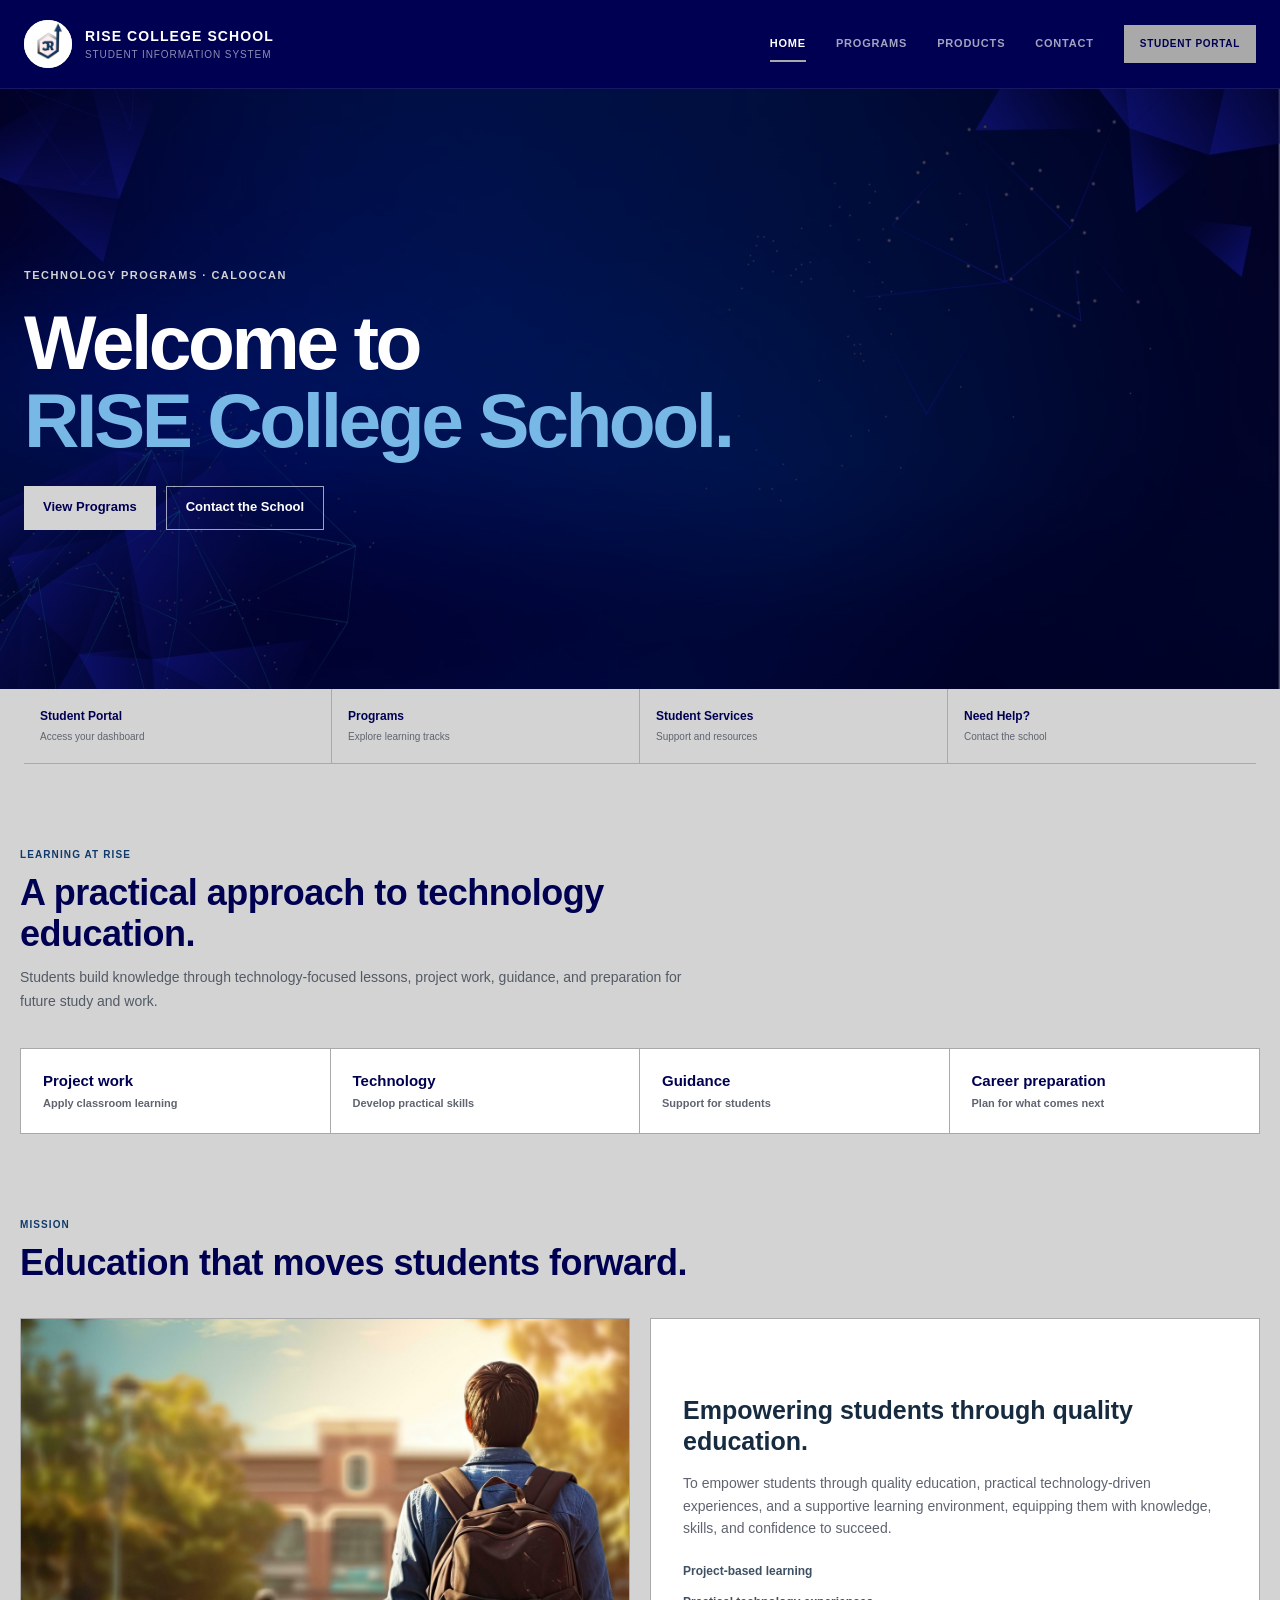
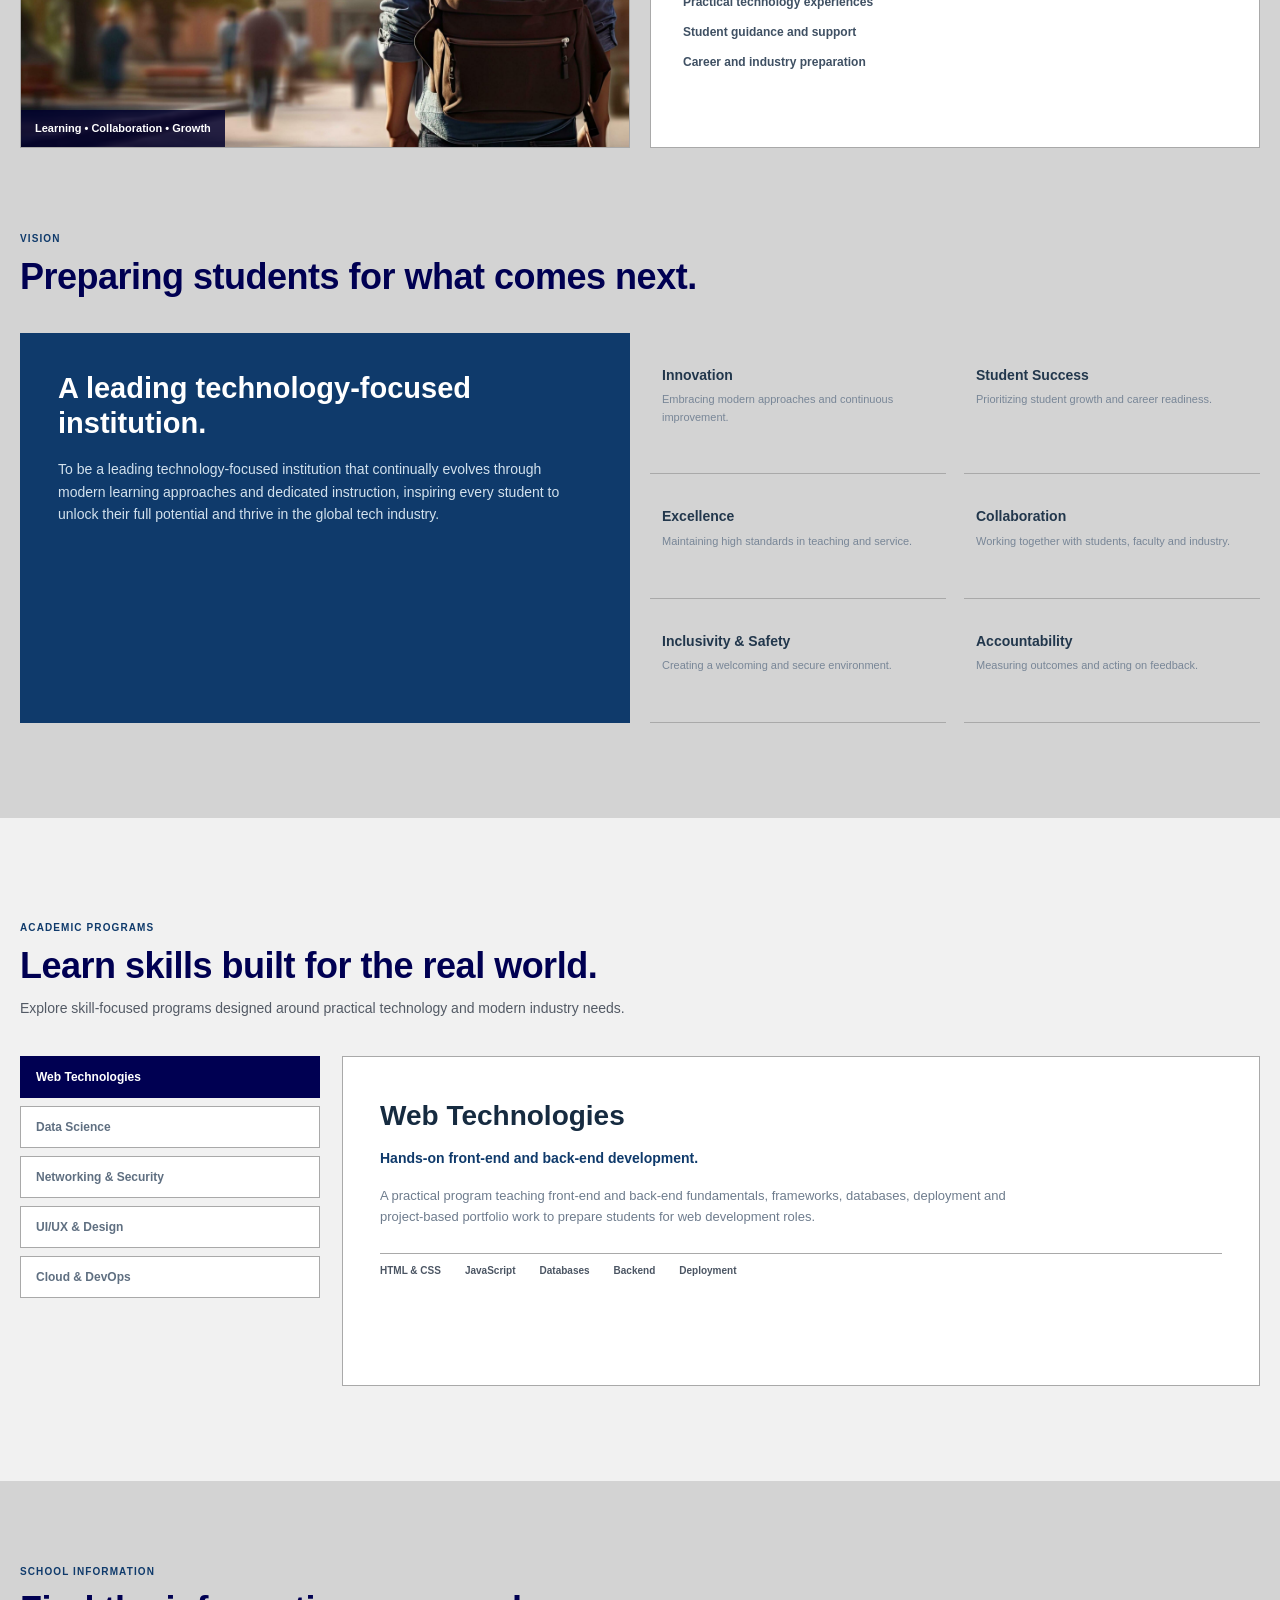
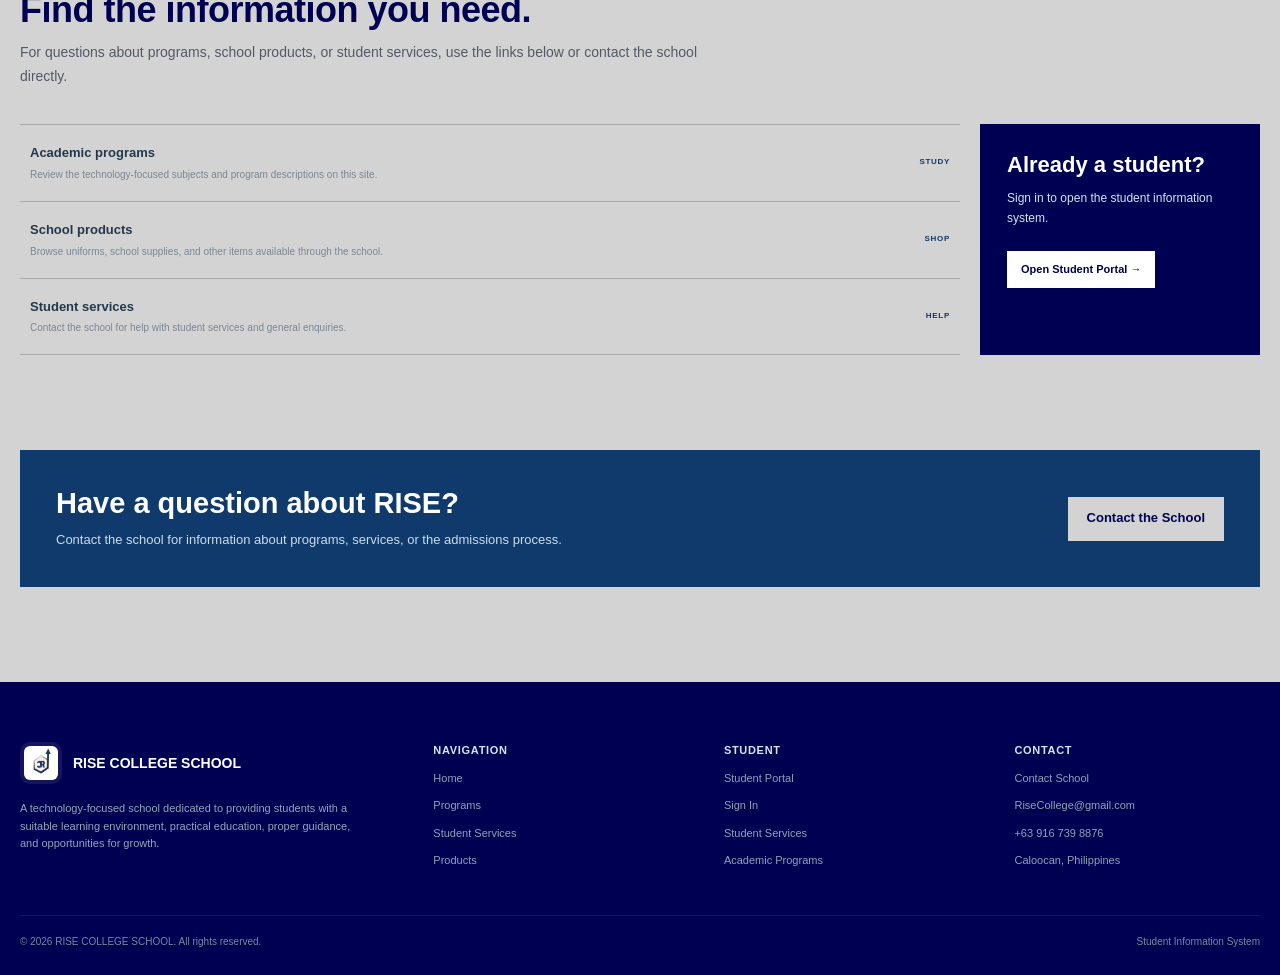
==== RISE COLLEGE FINAL/index.html @ 8d44dadc "Add files via upload" ====
<!DOCTYPE html>
<html lang="en">

<head>

<meta charset="UTF-8">
<meta name="viewport" content="width=device-width, initial-scale=1.0">

<meta name="description" content="Learn about RISE College School, its technology programs, student services, and school products.">
<meta name="theme-color" content="#000052">

<title>RISE COLLEGE SCHOOL | Home</title>

<style>

*{
    margin:0;
    padding:0;
    box-sizing:border-box;
}

html{
    scroll-behavior:smooth;
}

body{
    font-family:
        Inter,
        Arial,
        Helvetica,
        sans-serif;
    background:#D3D3D3;
    color:#0F3A6B;
    line-height:1.6;
    overflow-x:hidden;
}

:root{
    --primary:#000052;
    --primary-dark:#000052;
    --secondary:#0F3A6B;
    --accent:#A9A9A9;
    --accent-light:#D3D3D3;

    --dark:#000052;
    --text:#0F3A6B;
    --muted:#5f6470;

    --white:#ffffff;
    --light:#D3D3D3;
    --border:#A9A9A9;

    --success:#2d9b68;
    --warning:#A9A9A9;

    --shadow-sm:0 6px 20px rgba(15,45,72,.07);
    --shadow-md:0 14px 40px rgba(15,45,72,.10);
    --shadow-lg:0 25px 70px rgba(15,45,72,.16);

    --radius-sm:10px;
    --radius-md:16px;
    --radius-lg:24px;

    --max:1240px;
}

a{
    text-decoration:none;
    color:inherit;
}

button{
    font-family:inherit;
}

img{
    max-width:100%;
    display:block;
}



::-webkit-scrollbar{
    width:9px;
}

::-webkit-scrollbar-track{
    background:#edf1f6;
}

::-webkit-scrollbar-thumb{
    background:#9aafc3;
    border-radius:20px;
}

::-webkit-scrollbar-thumb:hover{
    background:#6f8ba4;
}



.header{
    position:fixed;
    top:0;
    left:0;
    width:100%;
    height:76px;
    z-index:1000;

    background:rgba(255,255,255,.94);
    backdrop-filter:blur(18px);
    -webkit-backdrop-filter:blur(18px);

    border-bottom:1px solid rgba(18,59,99,.08);

    transition:.3s ease;
}

.header.scrolled{
    box-shadow:0 8px 30px rgba(15,45,72,.08);
}

.header-container{
    width:min(var(--max), calc(100% - 40px));
    height:100%;
    margin:auto;

    display:flex;
    align-items:center;
    justify-content:space-between;
    gap:30px;
}

.brand{
    display:flex;
    align-items:center;
    gap:12px;
    min-width:max-content;
}

.logo{
    width:48px;
    height:48px;

    border-radius:13px;

    display:flex;
    align-items:center;
    justify-content:center;

    background:#eef5fb;
    border:1px solid #dce8f2;

    overflow:hidden;
}

.logo img{
    width:42px;
    height:42px;
    object-fit:contain;
}

.brand-info{
    display:flex;
    flex-direction:column;
}

.brand-title{
    font-size:15px;
    font-weight:900;
    color:var(--primary);
    letter-spacing:.2px;
}

.brand-subtitle{
    font-size:11px;
    color:var(--muted);
    font-weight:600;
}

.nav{
    display:flex;
    align-items:center;
    gap:5px;
}

.nav a{
    position:relative;

    padding:10px 14px;

    border-radius:9px;

    color:#536276;

    font-size:13px;
    font-weight:800;

    transition:.25s ease;
}

.nav a:hover{
    color:var(--primary);
    background:#f0f5f9;
}

.nav a.active{
    color:var(--primary);
    background:#edf5fb;
}

.nav a.active::after{
    content:"";

    position:absolute;

    bottom:-1px;
    left:50%;

    width:20px;
    height:2px;

    transform:translateX(-50%);

    background:var(--accent);
    border-radius:10px;
}

.header-actions{
    display:flex;
    align-items:center;
    gap:9px;
}

.header-login{
    padding:10px 16px;

    border:1px solid #d9e4ed;
    border-radius:10px;

    background:#fff;

    color:var(--primary);

    font-size:13px;
    font-weight:850;

    transition:.25s ease;
}

.header-login:hover{
    background:#f0f6fb;
    border-color:#c5d8e8;
}

.header-portal{
    padding:11px 17px;

    border-radius:10px;

    background:var(--primary);
    color:white;

    font-size:13px;
    font-weight:850;

    box-shadow:0 8px 20px rgba(18,59,99,.18);

    transition:.25s ease;
}

.header-portal:hover{
    background:var(--secondary);
    transform:translateY(-2px);
}

.menu-button{
    display:none;

    width:42px;
    height:42px;

    border:1px solid #dce5ed;
    border-radius:10px;

    background:white;

    cursor:pointer;
}

.menu-button span{
    display:block;
    width:20px;
    height:2px;
    margin:4px auto;

    background:var(--primary);
}




.hero{
    position:relative;

    min-height:760px;

    display:flex;
    align-items:center;

    padding:130px 20px 90px;

    overflow:hidden;

    background:#0a2238;
}

.hero-image{
    position:absolute;
    inset:0;

    background-image:url("assets/images/backgrounds/background.jpg");

    background-size:cover;
    background-position:center;

    transform:scale(1.04);

    opacity:.9;
}

.hero-overlay{
    position:absolute;
    inset:0;

    background:
        linear-gradient(
            90deg,
            rgba(5,25,43,.94) 0%,
            rgba(7,35,59,.86) 43%,
            rgba(7,35,59,.45) 72%,
            rgba(7,35,59,.18) 100%
        );
}

.hero-container{
    position:relative;
    z-index:2;

    width:min(var(--max), 100%);
    margin:auto;

    display:grid;
    grid-template-columns:1fr;

    align-items:center;

    gap:0;
}

.hero-content{
    max-width:700px;
}

.hero-label{
    display:inline-flex;
    align-items:center;
    gap:8px;

    padding:7px 12px;

    border:1px solid rgba(255,255,255,.18);
    border-radius:30px;

    background:rgba(255,255,255,.08);

    color:#d9ecfb;

    font-size:12px;
    font-weight:800;
    letter-spacing:.6px;

    backdrop-filter:blur(10px);
}

.hero-dot{
    width:7px;
    height:7px;

    border-radius:50%;

    background:#69b7ec;

    box-shadow:0 0 0 5px rgba(105,183,236,.12);
}

.hero h1{
    margin-top:22px;

    color:white;

    font-size:clamp(42px, 5vw, 72px);

    line-height:1.02;

    letter-spacing:-2.5px;

    font-weight:950;
}

.hero h1 span{
    color:#8bc8f0;
}

.hero-description{
    max-width:630px;

    margin-top:24px;

    color:#d2dfeb;

    font-size:17px;

    line-height:1.8;
}

.hero-buttons{
    display:flex;
    flex-wrap:wrap;

    gap:12px;

    margin-top:32px;
}

.btn{
    display:inline-flex;
    align-items:center;
    justify-content:center;
    gap:9px;

    min-height:48px;

    padding:0 19px;

    border-radius:11px;

    font-size:13px;
    font-weight:850;

    transition:.25s ease;
}

.btn-primary{
    background:white;
    color:var(--primary);

    box-shadow:0 12px 30px rgba(0,0,0,.18);
}

.btn-primary:hover{
    transform:translateY(-3px);
    box-shadow:0 16px 35px rgba(0,0,0,.25);
}

.btn-outline{
    border:1px solid rgba(255,255,255,.25);

    color:white;

    background:rgba(255,255,255,.07);

    backdrop-filter:blur(8px);
}

.btn-outline:hover{
    background:rgba(255,255,255,.13);
    transform:translateY(-3px);
}

.hero-meta{
    display:flex;
    flex-wrap:wrap;
    gap:22px;

    margin-top:38px;
}

.hero-meta-item{
    display:flex;
    align-items:center;
    gap:9px;

    color:#c7d8e6;

    font-size:12px;
    font-weight:700;
}

.meta-icon{
    width:27px;
    height:27px;

    display:grid;
    place-items:center;

    border-radius:8px;

    background:rgba(255,255,255,.1);

    color:#91cef3;
}




.quick-section{
    position:relative;
    z-index:5;

    margin-top:-42px;

    padding:0 20px;
}

.quick-container{
    width:min(var(--max),100%);
    margin:auto;

    display:grid;
    grid-template-columns:repeat(4,1fr);

    background:white;

    border:1px solid #dfe7ef;

    border-radius:0;

    box-shadow:0 12px 30px rgba(15,45,72,.08);

    overflow:hidden;
}

.quick-card{
    position:relative;

    padding:23px;

    display:flex;
    align-items:center;
    gap:15px;

    border-right:1px solid #e9eef3;
    border-bottom:1px solid #f0f4f8;

    transition:.25s ease;
}

.quick-card::before{
    content:"";
    position:absolute;
    inset:0 auto 0 0;
    width:3px;
    background:linear-gradient(180deg,var(--secondary),var(--primary));
    opacity:.9;
}

.quick-card:last-child{
    border-right:none;
}

.quick-card:hover{
    background:#f8fbfd;
}

.quick-icon{
    width:45px;
    height:45px;

    flex-shrink:0;

    display:grid;
    place-items:center;

    border-radius:12px;

    background:#edf5fb;

    color:var(--primary);

    font-size:17px;
}

.quick-content{
    min-width:0;
}

.quick-content strong{
    display:block;

    color:#1c3045;

    font-size:13px;
    font-weight:900;
}

.quick-content span{
    display:block;

    margin-top:2px;

    color:#7a8797;

    font-size:11px;
}

.quick-arrow{
    margin-left:auto;

    color:#a1afbd;

    font-size:17px;
}



.section{
    width:min(var(--max),calc(100% - 40px));
    margin:0 auto;

    padding:95px 0 0;
}

.section-heading{
    max-width:700px;

    margin-bottom:35px;
}

.section-eyebrow{
    display:inline-block;

    margin-bottom:9px;

    color:var(--secondary);

    font-size:11px;
    font-weight:900;

    letter-spacing:1.4px;

    text-transform:uppercase;
}

.section-heading h2{
    color:#15283d;

    font-size:clamp(28px,3vw,40px);

    line-height:1.15;

    letter-spacing:-1px;

    font-weight:950;
}

.section-heading p{
    margin-top:11px;

    color:var(--muted);

    font-size:14px;
}


.stats{
    display:grid;
    grid-template-columns:repeat(4,1fr);

    border:1px solid var(--border);

    border-radius:0;

    overflow:hidden;

    background:white;

    box-shadow:0 8px 24px rgba(15,45,72,.05);
}

.stat{
    position:relative;
    padding:28px;

    border-right:1px solid var(--border);
}

.stat::before{
    content:"";
    position:absolute;
    top:0;
    left:0;
    width:100%;
    height:3px;
    background:linear-gradient(90deg,var(--primary),var(--secondary),var(--accent));
}

.stat:last-child{
    border-right:none;
}

.stat-number{
    color:var(--primary);

    font-size:31px;
    font-weight:950;
    letter-spacing:-1px;
}

.stat-label{
    margin-top:2px;

    color:#7b8898;

    font-size:12px;
    font-weight:650;
}



.mission-grid{
    display:grid;
    grid-template-columns:1fr 1fr;

    gap:25px;

    align-items:stretch;
}

.mission-image{
    position:relative;

    min-height:430px;

    overflow:hidden;

    border-radius:0;

    box-shadow:0 10px 28px rgba(15,45,72,.09);
    border:1px solid #dfe8f1;
}

.mission-image img{
    width:100%;
    height:100%;

    object-fit:cover;

    transition:.7s ease;
}

.mission-image:hover img{
    transform:scale(1.04);
}

.image-label{
    position:absolute;

    left:20px;
    bottom:20px;

    padding:10px 14px;

    border-radius:10px;

    background:rgba(8,30,49,.84);

    color:white;

    font-size:11px;
    font-weight:800;

    backdrop-filter:blur(10px);
}

.mission-content{
    position:relative;
    padding:38px;

    display:flex;
    flex-direction:column;
    justify-content:center;

    border:1px solid var(--border);

    border-radius:0;

    background:white;

    box-shadow:0 10px 26px rgba(15,45,72,.06);
}

.mission-content::before{
    content:"";
    position:absolute;
    top:0;
    left:0;
    width:100%;
    height:3px;
    background:linear-gradient(90deg,var(--primary),var(--secondary),var(--accent));
}

.mission-content h3{
    color:#172b40;

    font-size:25px;

    line-height:1.25;
}

.mission-content p{
    margin-top:15px;

    color:var(--muted);

    font-size:14px;
}

.mission-list{
    display:grid;
    gap:11px;

    margin-top:23px;
}

.mission-list-item{
    display:flex;
    align-items:center;
    gap:10px;

    color:#3f5063;

    font-size:12px;
    font-weight:750;
}

.check{
    width:23px;
    height:23px;

    display:grid;
    place-items:center;

    border-radius:7px;

    background:#e9f5ef;

    color:var(--success);

    font-size:11px;
    font-weight:900;
}



.vision-layout{
    display:grid;
    grid-template-columns:1fr 1fr;

    gap:25px;
}

.vision-card{
    padding:38px;

    border-radius:0;

    background:
        linear-gradient(
            145deg,
            #0d3151,
            #164e78
        );

    color:white;

    min-height:390px;

    box-shadow:0 12px 28px rgba(8,31,49,.12);

    position:relative;
    overflow:hidden;
}

.vision-card::before{
    content:"";

    position:absolute;

    width:250px;
    height:250px;

    right:-100px;
    top:-100px;

    border-radius:50%;

    border:1px solid rgba(255,255,255,.12);
}

.vision-card::after{
    content:"";

    position:absolute;

    width:180px;
    height:180px;

    right:-70px;
    top:-70px;

    border-radius:50%;

    border:1px solid rgba(255,255,255,.08);
}

.vision-card h3{
    position:relative;
    z-index:2;

    font-size:29px;

    line-height:1.2;
}

.vision-card p{
    position:relative;
    z-index:2;

    margin-top:18px;

    color:#d2e1ed;

    font-size:14px;
}

.vision-tag{
    position:absolute;

    left:38px;
    bottom:35px;

    padding:9px 13px;

    border:1px solid rgba(255,255,255,.15);
    border-radius:9px;

    color:#d9eaf5;

    font-size:10px;
    font-weight:800;
}

.values{
    display:grid;
    grid-template-columns:repeat(2,1fr);

    gap:12px;
}

.value{
    position:relative;
    padding:22px;

    border:1px solid var(--border);

    border-radius:0;

    background:white;

    transition:.25s ease;
}

.value::before{
    content:"";
    position:absolute;
    inset:0 auto 0 0;
    width:3px;
    background:linear-gradient(180deg,var(--secondary),var(--accent));
}

.value:hover{
    transform:translateY(-4px);

    box-shadow:var(--shadow-sm);

    border-color:#d3e1ec;
}

.value-icon{
    width:37px;
    height:37px;

    display:grid;
    place-items:center;

    border-radius:10px;

    background:#edf5fb;

    color:var(--primary);

    font-weight:900;
}

.value h4{
    margin-top:13px;

    color:#22374c;

    font-size:14px;
}

.value p{
    margin-top:5px;

    color:#788697;

    font-size:11px;
}



.program-section{
    background:#edf3f8;

    margin-top:95px;

    padding:95px 0;
}

.program-wrapper{
    width:min(var(--max),calc(100% - 40px));
    margin:auto;
}

.program-grid{
    display:grid;
    grid-template-columns:300px 1fr;

    gap:22px;
}

.program-tabs{
    display:flex;
    flex-direction:column;

    gap:8px;
}

.program-tab{
    padding:15px 17px;

    border:1px solid #dde6ee;

    border-radius:0;

    background:white;

    color:#5f6f81;

    text-align:left;

    font-size:12px;
    font-weight:850;

    cursor:pointer;

    transition:.25s ease;
}

.program-tab:hover{
    border-color:#c5d9e8;
    color:var(--primary);
}

.program-tab.active{
    color:white;

    background:var(--primary);

    border-color:var(--primary);

    box-shadow:0 10px 25px rgba(18,59,99,.16);
}

.program-display{
    position:relative;

    min-height:330px;

    padding:37px;

    border-radius:0;

    background:white;

    border:1px solid #dfe7ee;

    box-shadow:0 8px 22px rgba(15,45,72,.05);

    overflow:hidden;
}

.program-number{
    position:absolute;

    right:28px;
    top:15px;

    color:#eef2f6;

    font-size:90px;
    font-weight:950;

    line-height:1;
}

.program-display > *{
    position:relative;
    z-index:2;
}

.program-display h3{
    color:#162b40;

    font-size:28px;
}

.program-display .program-lead{
    margin-top:8px;

    color:var(--secondary);

    font-size:14px;
    font-weight:800;
}

.program-display p{
    max-width:650px;

    margin-top:17px;

    color:#6e7c8d;

    font-size:13px;
}

.program-features{
    display:flex;
    flex-wrap:wrap;

    gap:8px;

    margin-top:25px;
}

.program-feature{
    padding:8px 11px;

    border-radius:8px;

    background:#f1f6fa;

    color:#496075;

    font-size:10px;
    font-weight:800;
}



.services-grid{
    display:grid;
    grid-template-columns:repeat(3,1fr);

    gap:15px;
}

.service{
    position:relative;
    padding:27px;

    border:1px solid var(--border);

    border-radius:0;

    background:white;

    transition:.3s ease;
}

.service::before{
    content:"";
    position:absolute;
    top:0;
    left:0;
    width:100%;
    height:3px;
    background:linear-gradient(90deg,var(--primary),var(--accent));
}

.service:hover{
    transform:translateY(-5px);

    box-shadow:var(--shadow-md);

    border-color:#d4e2ed;
}

.service-icon{
    width:46px;
    height:46px;

    display:grid;
    place-items:center;

    border-radius:13px;

    background:#edf5fb;

    color:var(--primary);

    font-size:18px;
    font-weight:900;
}

.service h3{
    margin-top:16px;

    color:#1b3045;

    font-size:16px;
}

.service p{
    margin-top:7px;

    color:#788696;

    font-size:12px;
}



.announcement-layout{
    display:grid;
    grid-template-columns:1fr 330px;

    gap:20px;
}

.announcements{
    display:grid;
    gap:11px;
}

.announcement{
    display:grid;
    grid-template-columns:68px 1fr auto;

    align-items:center;

    gap:18px;

    padding:17px;

    border:1px solid var(--border);

    border-radius:15px;

    background:white;

    transition:.25s ease;
}

.announcement:hover{
    transform:translateX(4px);

    box-shadow:var(--shadow-sm);
}

.announcement-date{
    padding:9px 5px;

    text-align:center;

    border-radius:10px;

    background:#edf5fb;

    color:var(--primary);
}

.announcement-date strong{
    display:block;

    font-size:19px;
    line-height:1;
}

.announcement-date span{
    display:block;

    margin-top:3px;

    font-size:8px;
    font-weight:900;

    letter-spacing:.8px;
}

.announcement h4{
    color:#23384d;

    font-size:13px;
}

.announcement p{
    margin-top:3px;

    color:#7a8795;

    font-size:10px;
}

.announcement-tag{
    padding:6px 8px;

    border-radius:7px;

    background:#f1f4f7;

    color:#647486;

    font-size:8px;
    font-weight:900;
}

.notice-card{
    padding:27px;

    border-radius:19px;

    background:
        linear-gradient(
            145deg,
            #000052,
            #0F3A6B
        );

    color:white;

    box-shadow:var(--shadow-md);
}

.notice-card h3{
    font-size:22px;
    line-height:1.25;
}

.notice-card p{
    margin-top:11px;

    color:#d3e2ed;

    font-size:12px;
}

.notice-button{
    display:inline-flex;

    margin-top:23px;

    padding:10px 14px;

    border-radius:9px;

    background:white;

    color:var(--primary);

    font-size:11px;
    font-weight:900;
}



.cta{
    width:min(var(--max),calc(100% - 40px));

    margin:95px auto 0;

    padding:52px;

    border-radius:25px;

    background:
        linear-gradient(
            115deg,
            #0c2d4d,
            #1b5a8b
        );

    color:white;

    display:flex;

    align-items:center;

    justify-content:space-between;

    gap:30px;

    box-shadow:var(--shadow-lg);

    overflow:hidden;

    position:relative;
}

.cta::after{
    content:"";

    position:absolute;

    width:340px;
    height:340px;

    right:-130px;
    top:-170px;

    border:1px solid rgba(255,255,255,.12);

    border-radius:50%;
}

.cta-content{
    position:relative;
    z-index:2;
}

.cta h2{
    font-size:29px;
    line-height:1.2;
}

.cta p{
    max-width:620px;

    margin-top:9px;

    color:#cbdde9;

    font-size:13px;
}



.footer{
    margin-top:95px;

    padding:60px 20px 25px;

    background:#000052;

    color:white;
}

.footer-grid{
    width:min(var(--max),100%);
    margin:auto;

    display:grid;
    grid-template-columns:1.5fr 1fr 1fr 1fr;

    gap:45px;
}

.footer-brand{
    max-width:340px;
}

.footer-logo{
    display:flex;
    align-items:center;
    gap:11px;
}

.footer-logo-image{
    width:42px;
    height:42px;

    border-radius:10px;

    background:rgba(255,255,255,.08);

    padding:4px;
}

.footer-brand strong{
    font-size:14px;
}

.footer-brand p{
    margin-top:16px;

    color:#91a5b7;

    font-size:11px;
}

.footer-column h4{
    font-size:11px;

    letter-spacing:.7px;

    text-transform:uppercase;

    color:#d8e4ed;
}

.footer-column a{
    display:block;

    margin-top:10px;

    color:#8fa2b4;

    font-size:11px;

    transition:.2s ease;
}

.footer-column a:hover{
    color:white;
}

.footer-bottom{
    width:min(var(--max),100%);

    margin:45px auto 0;

    padding-top:18px;

    border-top:1px solid rgba(255,255,255,.08);

    display:flex;

    align-items:center;

    justify-content:space-between;

    gap:20px;

    color:#74899b;

    font-size:10px;
}




.floating-portal{
    position:fixed;

    right:24px;
    bottom:24px;

    z-index:900;

    display:flex;
    align-items:center;
    gap:9px;

    padding:12px 16px;

    border-radius:30px;

    background:var(--primary);

    color:white;

    box-shadow:0 15px 35px rgba(18,59,99,.25);

    font-size:11px;
    font-weight:900;

    transition:.3s ease;
}

.floating-portal:hover{
    transform:translateY(-4px);

    background:var(--secondary);
}

.floating-icon{
    width:25px;
    height:25px;

    display:grid;
    place-items:center;

    border-radius:50%;

    background:rgba(255,255,255,.13);
}




.reveal{
    opacity:0;

    transform:translateY(25px);

    transition:
        opacity .7s ease,
        transform .7s ease;
}

.reveal.visible{
    opacity:1;

    transform:translateY(0);
}




@media(max-width:1050px){

    .hero-container{
        grid-template-columns:1fr;
    }

    .hero-content{
        max-width:800px;
    }

    .quick-section{
        margin-top:-25px;
    }

    .quick-container{
        grid-template-columns:1fr;
    }

    .quick-card{
        border-right:none;
        border-bottom:1px solid #e9eef3;
    }

    .quick-card:last-child{
        border-bottom:none;
    }

    .section{
        width:calc(100% - 28px);

        padding-top:70px;
    }

    .stats{
        grid-template-columns:1fr;
    }

    .stat{
        border-right:none;
        border-bottom:1px solid var(--border);
    }

    .stat:last-child{
        border-bottom:none;
    }

    .mission-content,
    .vision-card,
    .program-display{
        padding:25px;
    }

    .mission-image{
        min-height:300px;
    }

    .values{
        grid-template-columns:1fr;
    }

    .program-tabs{
        grid-template-columns:1fr 1fr;
    }

    .services-grid{
        grid-template-columns:1fr;
    }

    .announcement{
        grid-template-columns:55px 1fr;
    }

    .announcement-tag{
        display:none;
    }

    .cta{
        width:calc(100% - 28px);

        margin-top:70px;

        padding:32px 25px;

        flex-direction:column;
        align-items:flex-start;
    }

    .footer{
        margin-top:70px;
    }

    .footer-grid{
        grid-template-columns:1fr 1fr;

        gap:30px;
    }

    .footer-bottom{
        flex-direction:column;
        align-items:flex-start;
    }

    .floating-portal{
        right:14px;
        bottom:14px;
    }

}


@media(max-width:480px){

    .hero h1{
        font-size:37px;
    }

    .hero-buttons{
        flex-direction:column;
        align-items:stretch;
    }

    .btn{
        width:100%;
    }

    .program-tabs{
        grid-template-columns:1fr;
    }

    .footer-grid{
        grid-template-columns:1fr;
    }

}




a:focus-visible,
button:focus-visible{
    outline:3px solid rgba(59,142,208,.35);
    outline-offset:3px;
}


.header {
    position: relative;
    z-index: 100;
    width: 100%;
    height: auto;
    background: #000052;
    border-bottom: 1px solid rgba(255,255,255,0.09);
    backdrop-filter: none;
    -webkit-backdrop-filter: none;
    transition: none;
}

.header.scrolled { box-shadow: none; }

.header-container {
    width: min(1240px, calc(100% - 48px));
    min-height: 88px;
    height: auto;
    margin: auto;
    display: flex;
    align-items: center;
    justify-content: space-between;
    gap: 30px;
}

.brand { gap: 13px; min-width: 0; }

.logo {
    width: 48px;
    height: 48px;
    background: #ffffff;
    border: 0;
    border-radius: 50%;
}

.logo img { width: 100%; height: 100%; }

.brand-info { line-height: 1.15; }

.brand-title {
    color: #ffffff;
    font-size: 14px;
    font-weight: 800;
    letter-spacing: 1.1px;
}

.brand-subtitle {
    margin-top: 5px;
    color: rgba(255,255,255,0.55);
    font-size: 10px;
    font-weight: 500;
    letter-spacing: 0.9px;
    text-transform: uppercase;
}

.nav {
    display: flex;
    align-items: center;
    justify-content: center;
    gap: 30px;
    margin-left: auto;
}

.nav a {
    position: relative;
    padding: 32px 0;
    border-radius: 0;
    color: rgba(255,255,255,0.64);
    font-size: 11px;
    font-weight: 700;
    letter-spacing: 0.8px;
    text-transform: uppercase;
    transition: color 0.25s ease;
}

.nav a::after {
    content: "";
    position: absolute;
    left: 0;
    right: auto;
    bottom: 23px;
    width: 0;
    height: 2px;
    transform: none;
    border-radius: 0;
    background: #A9A9A9;
    transition: width 0.25s ease;
}

.nav a:hover,
.nav a.active {
    color: #ffffff;
    background: transparent;
}

.nav a:hover::after,
.nav a.active::after { width: 100%; }

.nav a.active::after {
    left: 0;
    right: auto;
    bottom: 23px;
    width: 100%;
    height: 2px;
    transform: none;
    border-radius: 0;
    background: #A9A9A9;
}

.header-actions { gap: 9px; }

.header-login,
.header-portal {
    display: inline-flex;
    align-items: center;
    justify-content: center;
    min-height: 38px;
    padding: 0 16px;
    border-radius: 4px;
    box-shadow: none;
    font-size: 10px;
    font-weight: 800;
    letter-spacing: 0.7px;
    text-transform: uppercase;
    transition: 0.25s ease;
}

.header-login {
    color: #ffffff;
    border: 1px solid rgba(255,255,255,0.22);
    background: transparent;
}

.header-login:hover { background: rgba(255,255,255,0.08); }

.header-portal {
    color: #000052;
    background: #A9A9A9;
}

.header-portal:hover {
    background: #d3d3d3;
    transform: translateY(-1px);
}

.menu-button {
    display: none;
    width: 42px;
    height: 42px;
    border: 1px solid rgba(255,255,255,0.18);
    border-radius: 4px;
    background: transparent;
}

.menu-button span {
    display: block;
    width: 19px;
    height: 2px;
    margin: 4px auto;
    background: #ffffff;
}

@media (max-width: 1050px) {
    .nav { gap: 18px; }
    .nav a { font-size: 9px; }
    .header-actions { display: none; }
}

@media (max-width: 800px) {
    .header-container { min-height: 74px; }
    .menu-button { display: block; }
    .nav {
        position: absolute;
        left: 0;
        right: 0;
        top: 74px;
        display: none;
        flex-direction: column;
        align-items: stretch;
        gap: 0;
        padding: 8px 24px 18px;
        background: #000052;
        border-top: 1px solid rgba(255,255,255,0.08);
        border-bottom: 1px solid rgba(255,255,255,0.08);
    }
    .nav.open { display: flex; }
    .nav a { padding: 13px 0; font-size: 10px; }
    .nav a::after { display: none; }
}

@media (max-width: 600px) {
    .header-container { width: min(100% - 32px, 1240px); }
    .brand-title { font-size: 11px; }
    .brand-subtitle { font-size: 8px; }
    .logo { width: 42px; height: 42px; }
}

/* Keep the homepage closer to a straightforward school publication than a dashboard template. */
html { scroll-behavior: smooth; }

.hero {
    min-height: 600px;
    padding: 84px 24px 65px;
    background: #000052;
}

.hero-image {
    opacity: .82;
    transform: none;
}

.hero-overlay {
    background: rgba(0, 0, 45, .58);
}

.hero-content { max-width: 850px; }

.hero-label {
    display: block;
    padding: 0;
    border: 0;
    border-radius: 0;
    background: none;
    color: #d3d3d3;
    font-size: 11px;
    letter-spacing: 1.5px;
    backdrop-filter: none;
}

.hero-dot { display: none; }

.hero h1 {
    max-width: 850px;
    margin-top: 18px;
    font-size: clamp(42px, 6vw, 78px);
    line-height: 1.02;
    letter-spacing: -.045em;
    font-weight: 800;
}

.hero h1 span { color: #78b8e7; }

.hero-description {
    max-width: 700px;
    margin-top: 28px;
    font-size: 17px;
    line-height: 1.8;
}

.hero-buttons { gap: 10px; margin-top: 26px; }

.btn {
    min-height: 44px;
    border-radius: 0;
    transition: background-color .15s ease, color .15s ease;
}

.btn-primary {
    background: #d3d3d3;
    color: #000052;
    box-shadow: none;
}

.btn-primary:hover {
    transform: none;
    box-shadow: none;
    background: #fff;
}

.btn-outline {
    border-radius: 0;
    border-color: rgba(255, 255, 255, .62);
    background: transparent;
    backdrop-filter: none;
}

.btn-outline:hover { transform: none; }

.quick-section {
    margin-top: 0;
    padding: 0 24px;
}

.quick-container {
    grid-template-columns: repeat(4, minmax(0, 1fr));
    border: 0;
    border-bottom: 1px solid #A9A9A9;
    border-radius: 0;
    background: transparent;
    box-shadow: none;
}

.quick-card {
    min-height: 74px;
    padding: 14px 16px;
    border: 0;
    border-right: 1px solid #A9A9A9;
    background: transparent;
}

.quick-card:last-child { border-right: 0; }
.quick-card::before, .quick-icon, .quick-arrow { display: none; }
.quick-card:hover { background: #f6f6f6; }
.quick-content strong { color: #000052; font-size: 12px; }
.quick-content span { color: #5f6470; font-size: 10px; }

.section { padding-top: 76px; }

.section-eyebrow {
    color: #0f3a6b;
    font-size: 10px;
    letter-spacing: 1.1px;
}

.section-heading h2 {
    color: #000052;
    font-size: clamp(27px, 3vw, 36px);
    letter-spacing: -.5px;
    font-weight: 800;
}

.section-heading p { color: #535a65; line-height: 1.7; }

.stats {
    border-radius: 0;
    box-shadow: none;
}

.stat { padding: 20px 22px; }
.stat::before { display: none; }
.stat-number {
    color: #000052;
    font-size: 15px;
    font-weight: 800;
    letter-spacing: 0;
}
.stat-label { color: #5f6470; font-size: 11px; }

.mission-grid, .vision-layout { gap: 20px; }
.mission-image {
    box-shadow: none;
    border-color: #A9A9A9;
}
.mission-image img, .mission-image:hover img { transform: none; transition: none; }
.image-label {
    left: 0;
    bottom: 0;
    border-radius: 0;
    background: rgba(0, 0, 45, .84);
    backdrop-filter: none;
}

.mission-content {
    box-shadow: none;
    padding: 32px;
    border-color: #A9A9A9;
}
.mission-content::before { display: none; }

.vision-card {
    background: #0f3a6b;
    border-radius: 0;
    box-shadow: none;
}
.vision-card::before, .vision-card::after { display: none; }

.values { gap: 0 18px; }
.value {
    padding: 18px 12px;
    border: 0;
    border-bottom: 1px solid #A9A9A9;
    border-radius: 0;
    background: transparent;
}
.value::before { display: none; }
.value:hover {
    transform: none;
    box-shadow: none;
    border-color: #d9d9d9;
}
.value-icon, .service-icon {
    width: auto;
    height: auto;
    display: block;
    border-radius: 0;
    background: none;
    color: #0f3a6b;
}

.value-icon, .service-icon, .check { display: none; }

.program-section { background: #f1f1f1; }
.program-tab, .program-display, .program-feature {
    border-radius: 0;
    box-shadow: none;
}
.program-tab { padding: 13px 15px; }
.program-tab, .program-display { border-color: #A9A9A9; }
.program-tab.active { box-shadow: none; }
.program-number { display: none; }
.program-features {
    gap: 0;
    border-top: 1px solid #A9A9A9;
}
.program-feature {
    padding: 9px 12px 0 0;
    margin-right: 12px;
    background: transparent;
    color: #4b5563;
    font-weight: 600;
}

.service {
    border-radius: 0;
    transition: border-color .15s ease;
    border-color: #A9A9A9;
}
.service::before { display: none; }
.service:hover {
    transform: none;
    box-shadow: none;
    border-color: #0f3a6b;
}

.announcement-layout { grid-template-columns: minmax(0, 1fr) 280px; }
.announcements { gap: 0; border-top: 1px solid #A9A9A9; }
.announcement {
    grid-template-columns: 1fr auto;
    gap: 14px;
    padding: 18px 10px;
    border: 0;
    border-bottom: 1px solid #A9A9A9;
    border-radius: 0;
    background: transparent;
}
.announcement:hover { transform: none; box-shadow: none; }
.announcement-date { display: none; }
.announcement-tag {
    padding: 0;
    border-radius: 0;
    background: transparent;
    color: #0f3a6b;
    letter-spacing: .7px;
}
.notice-card {
    border-radius: 0;
    background: #000052;
    box-shadow: none;
}
.notice-button { border-radius: 0; }

.cta {
    padding: 36px;
    border-radius: 0;
    background: #0f3a6b;
    box-shadow: none;
}
.cta::after { display: none; }

.floating-portal { display: none; }

.reveal, .reveal.visible {
    opacity: 1;
    transform: none;
    transition: none;
}

.quick-container, .mission-content, .vision-card, .value, .program-tab,
.program-display, .service, .announcement, .notice-card, .cta,
.header-login, .header-portal, .menu-button {
    border-radius: 0;
}

@media (max-width: 1050px) {
    .quick-container { grid-template-columns: repeat(2, minmax(0, 1fr)); }
    .quick-card:nth-child(2) { border-right: 0; }
    .quick-card:nth-child(-n+2) { border-bottom: 1px solid #A9A9A9; }
    .announcement-layout { grid-template-columns: 1fr; }
}

@media (max-width: 700px) {
    .hero { min-height: 560px; padding: 84px 20px 70px; }
    .hero h1 { font-size: 43px; }
    .hero-buttons { align-items: flex-start; }
    .quick-section { padding: 0 20px; }
    .quick-container { grid-template-columns: 1fr 1fr; }
    .quick-card { padding: 13px 10px; }
    .mission-grid, .vision-layout { grid-template-columns: 1fr; }
    .mission-content { padding: 25px; }
    .cta { width: calc(100% - 40px); padding: 28px 22px; }
}

</style>

</head>


<body>


<header class="header" id="header">

    <div class="header-container">

        <a href="index.html" class="brand">

            <div class="logo">

                <img
                    src="assets/images/branding/logo.png"
                    alt="RISE College School Logo"
                    onerror="this.style.display='none'"
                >

            </div>

            <div class="brand-info">

                <div class="brand-title">
                    RISE COLLEGE SCHOOL
                </div>

                <div class="brand-subtitle">
                    Student Information System
                </div>

            </div>

        </a>


        <nav class="nav" id="navigation">

            <a href="index.html" class="active">
                Home
            </a>

            <a href="#programs">
                Programs
            </a>

            

            <a href="products.html">
                Products
            </a>

            <a href="contact.html">
                Contact
            </a>

        </nav>


        <div class="header-actions">

            <a
                href="login.html"
                class="header-portal"
            >
                Student Portal
            </a>

        </div>


        <button
            class="menu-button"
            id="menuButton"
            aria-label="Open navigation menu"
            aria-expanded="false"
        >

            <span></span>
            <span></span>
            <span></span>

        </button>

    </div>

</header>




<main>


<section class="hero">

    <div class="hero-image"></div>

    <div class="hero-overlay"></div>


    <div class="hero-container">


        <div class="hero-content">

            <div class="hero-label">

                TECHNOLOGY PROGRAMS · CALOOCAN

            </div>


            <h1>

                Welcome to
                <br>
                <span>RISE College School.</span>

            </h1>


            <div class="hero-buttons">

                <a
                    href="#programs"
                    class="btn btn-primary"
                >

                    View Programs

                </a>


                <a
                    href="contact.html"
                    class="btn btn-outline"
                >

                    Contact the School

                </a>

            </div>

        </div>

    </div>

</section>



<section class="quick-section">

    <div class="quick-container">


        <a
            href="login.html"
            class="quick-card"
        >

            <div class="quick-icon">
                →
            </div>

            <div class="quick-content">

                <strong>
                    Student Portal
                </strong>

                <span>
                    Access your dashboard
                </span>

            </div>

            <div class="quick-arrow">
                ›
            </div>

        </a>



        <a
            href="#programs"
            class="quick-card"
        >

            <div class="quick-icon">
                ◈
            </div>

            <div class="quick-content">

                <strong>
                    Programs
                </strong>

                <span>
                    Explore learning tracks
                </span>

            </div>

            <div class="quick-arrow">
                ›
            </div>

        </a>



        <a
            href="contact.html"
            class="quick-card"
        >

            <div class="quick-icon">
                +
            </div>

            <div class="quick-content">

                <strong>
                    Student Services
                </strong>

                <span>
                    Support and resources
                </span>

            </div>

            <div class="quick-arrow">
                ›
            </div>

        </a>



        <a
            href="contact.html"
            class="quick-card"
        >

            <div class="quick-icon">
                ?
            </div>

            <div class="quick-content">

                <strong>
                    Need Help?
                </strong>

                <span>
                    Contact the school
                </span>

            </div>

            <div class="quick-arrow">
                ›
            </div>

        </a>


    </div>

</section>



<section class="section reveal">

    <div class="section-heading">

        <span class="section-eyebrow">
            LEARNING AT RISE
        </span>

        <h2>
            A practical approach to technology education.
        </h2>

        <p>
            Students build knowledge through technology-focused lessons,
            project work, guidance, and preparation for future study and work.
        </p>

    </div>


    <div class="stats">


        <div class="stat">

            <div class="stat-number">
                Project work
            </div>

            <div class="stat-label">
                Apply classroom learning
            </div>

        </div>


        <div class="stat">

            <div class="stat-number">
                Technology
            </div>

            <div class="stat-label">
                Develop practical skills
            </div>

        </div>


        <div class="stat">

            <div class="stat-number">
                Guidance
            </div>

            <div class="stat-label">
                Support for students
            </div>

        </div>


        <div class="stat">

            <div class="stat-number">
                Career preparation
            </div>

            <div class="stat-label">
                Plan for what comes next
            </div>

        </div>


    </div>

</section>




<section class="section reveal">

    <div class="section-heading">

        <span class="section-eyebrow">
            MISSION
        </span>

        <h2>
            Education that moves students forward.
        </h2>

    </div>


    <div class="mission-grid">


        <div class="mission-image">

            <img
                src="assets/images/about/mission.jpg"
                alt="Students working together"
            >

            <div class="image-label">
                Learning • Collaboration • Growth
            </div>

        </div>


        <div class="mission-content">

            <h3>
                Empowering students through quality education.
            </h3>

            <p>
                To empower students through quality education,
                practical technology-driven experiences, and a
                supportive learning environment, equipping them
                with knowledge, skills, and confidence to succeed.
            </p>


            <div class="mission-list">


                <div class="mission-list-item">

                    <span class="check">
                        ✓
                    </span>

                    Project-based learning

                </div>


                <div class="mission-list-item">

                    <span class="check">
                        ✓
                    </span>

                    Practical technology experiences

                </div>


                <div class="mission-list-item">

                    <span class="check">
                        ✓
                    </span>

                    Student guidance and support

                </div>


                <div class="mission-list-item">

                    <span class="check">
                        ✓
                    </span>

                    Career and industry preparation

                </div>


            </div>

        </div>


    </div>

</section>



<section class="section reveal">

    <div class="section-heading">

        <span class="section-eyebrow">
            VISION
        </span>

        <h2>
            Preparing students for what comes next.
        </h2>

    </div>


    <div class="vision-layout">


        <div class="vision-card">

            <h3>
                A leading
                technology-focused
                institution.
            </h3>

            <p>
                To be a leading technology-focused institution
                that continually evolves through modern learning
                approaches and dedicated instruction, inspiring
                every student to unlock their full potential and
                thrive in the global tech industry.
            </p>


            
        </div>



        <div class="values">


            <div class="value">

                <div class="value-icon">
                    ✦
                </div>

                <h4>
                    Innovation
                </h4>

                <p>
                    Embracing modern approaches and continuous improvement.
                </p>

            </div>


            <div class="value">

                <div class="value-icon">
                    ↑
                </div>

                <h4>
                    Student Success
                </h4>

                <p>
                    Prioritizing student growth and career readiness.
                </p>

            </div>


            <div class="value">

                <div class="value-icon">
                    ★
                </div>

                <h4>
                    Excellence
                </h4>

                <p>
                    Maintaining high standards in teaching and service.
                </p>

            </div>


            <div class="value">

                <div class="value-icon">
                    ◇
                </div>

                <h4>
                    Collaboration
                </h4>

                <p>
                    Working together with students, faculty and industry.
                </p>

            </div>


            <div class="value">

                <div class="value-icon">
                    ♢
                </div>

                <h4>
                    Inclusivity & Safety
                </h4>

                <p>
                    Creating a welcoming and secure environment.
                </p>

            </div>


            <div class="value">

                <div class="value-icon">
                    ✓
                </div>

                <h4>
                    Accountability
                </h4>

                <p>
                    Measuring outcomes and acting on feedback.
                </p>

            </div>


        </div>

    </div>

</section>



<section
    class="program-section"
    id="programs"
>

    <div class="program-wrapper">


        <div class="section-heading">

            <span class="section-eyebrow">
                ACADEMIC PROGRAMS
            </span>

            <h2>
                Learn skills built for the real world.
            </h2>

            <p>
                Explore skill-focused programs designed around
                practical technology and modern industry needs.
            </p>

        </div>


        <div class="program-grid">


            <div class="program-tabs">


                <button
                    class="program-tab active"
                    data-program="web"
                >
                    Web Technologies
                </button>


                <button
                    class="program-tab"
                    data-program="data"
                >
                    Data Science
                </button>


                <button
                    class="program-tab"
                    data-program="network"
                >
                    Networking & Security
                </button>


                <button
                    class="program-tab"
                    data-program="design"
                >
                    UI/UX & Design
                </button>


                <button
                    class="program-tab"
                    data-program="cloud"
                >
                    Cloud & DevOps
                </button>


            </div>



            <div class="program-display">

                <div
                    class="program-number"
                    id="programNumber"
                >
                    01
                </div>


                <h3 id="programTitle">
                    Web Technologies
                </h3>


                <div
                    class="program-lead"
                    id="programLead"
                >
                    Hands-on front-end and back-end development.
                </div>


                <p id="programDescription">

                    A practical program teaching front-end and
                    back-end fundamentals, frameworks, databases,
                    deployment and project-based portfolio work
                    to prepare students for web development roles.

                </p>


                <div
                    class="program-features"
                    id="programFeatures"
                >

                    <span class="program-feature">
                        HTML & CSS
                    </span>

                    <span class="program-feature">
                        JavaScript
                    </span>

                    <span class="program-feature">
                        Databases
                    </span>

                    <span class="program-feature">
                        Backend
                    </span>

                    <span class="program-feature">
                        Deployment
                    </span>

                </div>

            </div>

        </div>

    </div>

</section>









<section class="section reveal">

    <div class="section-heading">

        <span class="section-eyebrow">
            SCHOOL INFORMATION
        </span>

        <h2>
            Find the information you need.
        </h2>

        <p>
            For questions about programs, school products, or student
            services, use the links below or contact the school directly.
        </p>

    </div>


    <div class="announcement-layout">


        <div class="announcements">


            <a class="announcement" href="#programs">

                <div>

                    <h4>
                        Academic programs
                    </h4>

                    <p>
                        Review the technology-focused subjects and
                        program descriptions on this site.
                    </p>

                </div>


                <span class="announcement-tag">
                    STUDY
                </span>

            </a>



            <a class="announcement" href="products.html">

                <div>

                    <h4>
                        School products
                    </h4>

                    <p>
                        Browse uniforms, school supplies, and other
                        items available through the school.
                    </p>

                </div>


                <span class="announcement-tag">
                    SHOP
                </span>

            </a>



            <a class="announcement" href="contact.html">

                <div>

                    <h4>
                        Student services
                    </h4>

                    <p>
                        Contact the school for help with student
                        services and general enquiries.
                    </p>

                </div>


                <span class="announcement-tag">
                    HELP
                </span>

            </a>


        </div>



        <div class="notice-card">

            <h3>
                Already a student?
            </h3>

            <p>
                Sign in to open the student information system.
            </p>


            <a
                href="login.html"
                class="notice-button"
            >
                Open Student Portal →
            </a>

        </div>


    </div>

</section>




<section class="cta reveal">

    <div class="cta-content">

        <h2>
            Have a question about RISE?
        </h2>

        <p>
            Contact the school for information about programs,
            services, or the admissions process.
        </p>

    </div>


    <a
        href="contact.html"
        class="btn btn-primary"
    >
        Contact the School
    </a>

</section>


</main>




<footer class="footer">

    <div class="footer-grid">


        <div class="footer-brand">

            <div class="footer-logo">

                <img
                    class="footer-logo-image"
                    src="assets/images/branding/logo.png"
                    alt="RISE College School Logo"
                >

                <strong>
                    RISE COLLEGE SCHOOL
                </strong>

            </div>


            <p>
                A technology-focused school dedicated to providing
                students with a suitable learning environment,
                practical education, proper guidance, and opportunities
                for growth.
            </p>

        </div>



        <div class="footer-column">

            <h4>
                Navigation
            </h4>

            <a href="index.html">
                Home
            </a>

            <a href="#programs">
                Programs
            </a>

            <a href="contact.html">
                Student Services
            </a>

            <a href="products.html">
                Products
            </a>

        </div>



        <div class="footer-column">

            <h4>
                Student
            </h4>

            <a href="login.html">
                Student Portal
            </a>

            <a href="login.html">
                Sign In
            </a>

            <a href="contact.html">
                Student Services
            </a>

            <a href="#programs">
                Academic Programs
            </a>

        </div>



        <div class="footer-column">

            <h4>
                Contact
            </h4>

            <a href="contact.html">
                Contact School
            </a>

            <a href="mailto:RiseCollege@gmail.com">
                RiseCollege@gmail.com
            </a>

            <a href="tel:+639167398876">
                +63 916 739 8876
            </a>

            <a href="#">
                Caloocan, Philippines
            </a>

        </div>


    </div>



    <div class="footer-bottom">

        <div>
            © <span id="year"></span> RISE COLLEGE SCHOOL.
            All rights reserved.
        </div>

        <div>
            Student Information System
        </div>

    </div>

</footer>




<script>


const header = document.getElementById("header");

window.addEventListener("scroll", function(){

    if(window.scrollY > 20){
        header.classList.add("scrolled");
    }else{
        header.classList.remove("scrolled");
    }

});




const menuButton = document.getElementById("menuButton");

const navigation = document.getElementById("navigation");

menuButton.addEventListener("click", function(){

    navigation.classList.toggle("open");

    const expanded = navigation.classList.contains("open");

    menuButton.setAttribute("aria-expanded", expanded);

});


document.querySelectorAll(".nav a").forEach(function(link){

    link.addEventListener("click", function(){

        navigation.classList.remove("open");

        menuButton.setAttribute("aria-expanded", "false");

    });

});



const programs = {

    web:{
        number:"01",
        title:"Web Technologies",
        lead:"Hands-on front-end and back-end development.",
        description:
            "A practical program teaching front-end and back-end fundamentals, frameworks, databases, deployment and project-based portfolio work to prepare students for web development roles.",
        features:[
            "HTML & CSS",
            "JavaScript",
            "Databases",
            "Backend",
            "Deployment"
        ]
    },

    data:{
        number:"02",
        title:"Data Science",
        lead:"Statistics, analysis and data-driven projects.",
        description:
            "Develop foundational skills in working with data, understanding patterns, performing analysis, and exploring introductory machine learning concepts through practical projects.",
        features:[
            "Python",
            "Data Analysis",
            "Statistics",
            "Pandas",
            "Machine Learning"
        ]
    },

    network:{
        number:"03",
        title:"Networking & Security",
        lead:"Network fundamentals and security awareness.",
        description:
            "Learn networking concepts through practical labs covering connectivity, routing, switching, infrastructure and foundational security practices.",
        features:[
            "Networking",
            "Routing",
            "Switching",
            "Security",
            "Network Labs"
        ]
    },

    design:{
        number:"04",
        title:"UI/UX & Design",
        lead:"Design thinking, interfaces and prototyping.",
        description:
            "Develop creative and practical design skills through wireframing, prototyping, interface design, usability testing and user-centered thinking.",
        features:[
            "Wireframing",
            "Prototyping",
            "UI Design",
            "UX Research",
            "Testing"
        ]
    },

    cloud:{
        number:"05",
        title:"Cloud & DevOps",
        lead:"Modern cloud infrastructure and development workflows.",
        description:
            "Explore cloud fundamentals, development workflows, deployment practices, containers, automation and introductory DevOps concepts.",
        features:[
            "Cloud",
            "Containers",
            "CI/CD",
            "Automation",
            "DevOps"
        ]
    }

};



const tabs =
    document.querySelectorAll(".program-tab");

const programNumber =
    document.getElementById("programNumber");

const programTitle =
    document.getElementById("programTitle");

const programLead =
    document.getElementById("programLead");

const programDescription =
    document.getElementById("programDescription");

const programFeatures =
    document.getElementById("programFeatures");


function showProgram(key){

    const program = programs[key];

    if(!program){
        return;
    }


    tabs.forEach(function(tab){

        tab.classList.remove("active");

    });


    const activeTab =
        document.querySelector(
            '[data-program="' + key + '"]'
        );


    if(activeTab){
        activeTab.classList.add("active");
    }


    programNumber.textContent =
        program.number;

    programTitle.textContent =
        program.title;

    programLead.textContent =
        program.lead;

    programDescription.textContent =
        program.description;


    programFeatures.innerHTML = "";


    program.features.forEach(function(feature){

        const span =
            document.createElement("span");

        span.className =
            "program-feature";

        span.textContent =
            feature;

        programFeatures.appendChild(span);

    });

}


tabs.forEach(function(tab){

    tab.addEventListener("click", function(){

        showProgram(
            tab.dataset.program
        );

    });

});



document.getElementById("year").textContent =
    new Date().getFullYear();



const navLinks =
    document.querySelectorAll(".nav a");

window.addEventListener("scroll", function(){

    let current = "";

    document
        .querySelectorAll("section[id]")
        .forEach(function(section){

            const sectionTop =
                section.offsetTop - 140;

            if(window.scrollY >= sectionTop){

                current =
                    section.getAttribute("id");

            }

        });


    navLinks.forEach(function(link){

        link.classList.remove("active");

        const href =
            link.getAttribute("href");

        if(href === "#" + current){

            link.classList.add("active");

        }

        if(
            current === "" &&
            href === "index.html"
        ){

            link.classList.add("active");

        }

    });

});


</script>


</body>
</html>
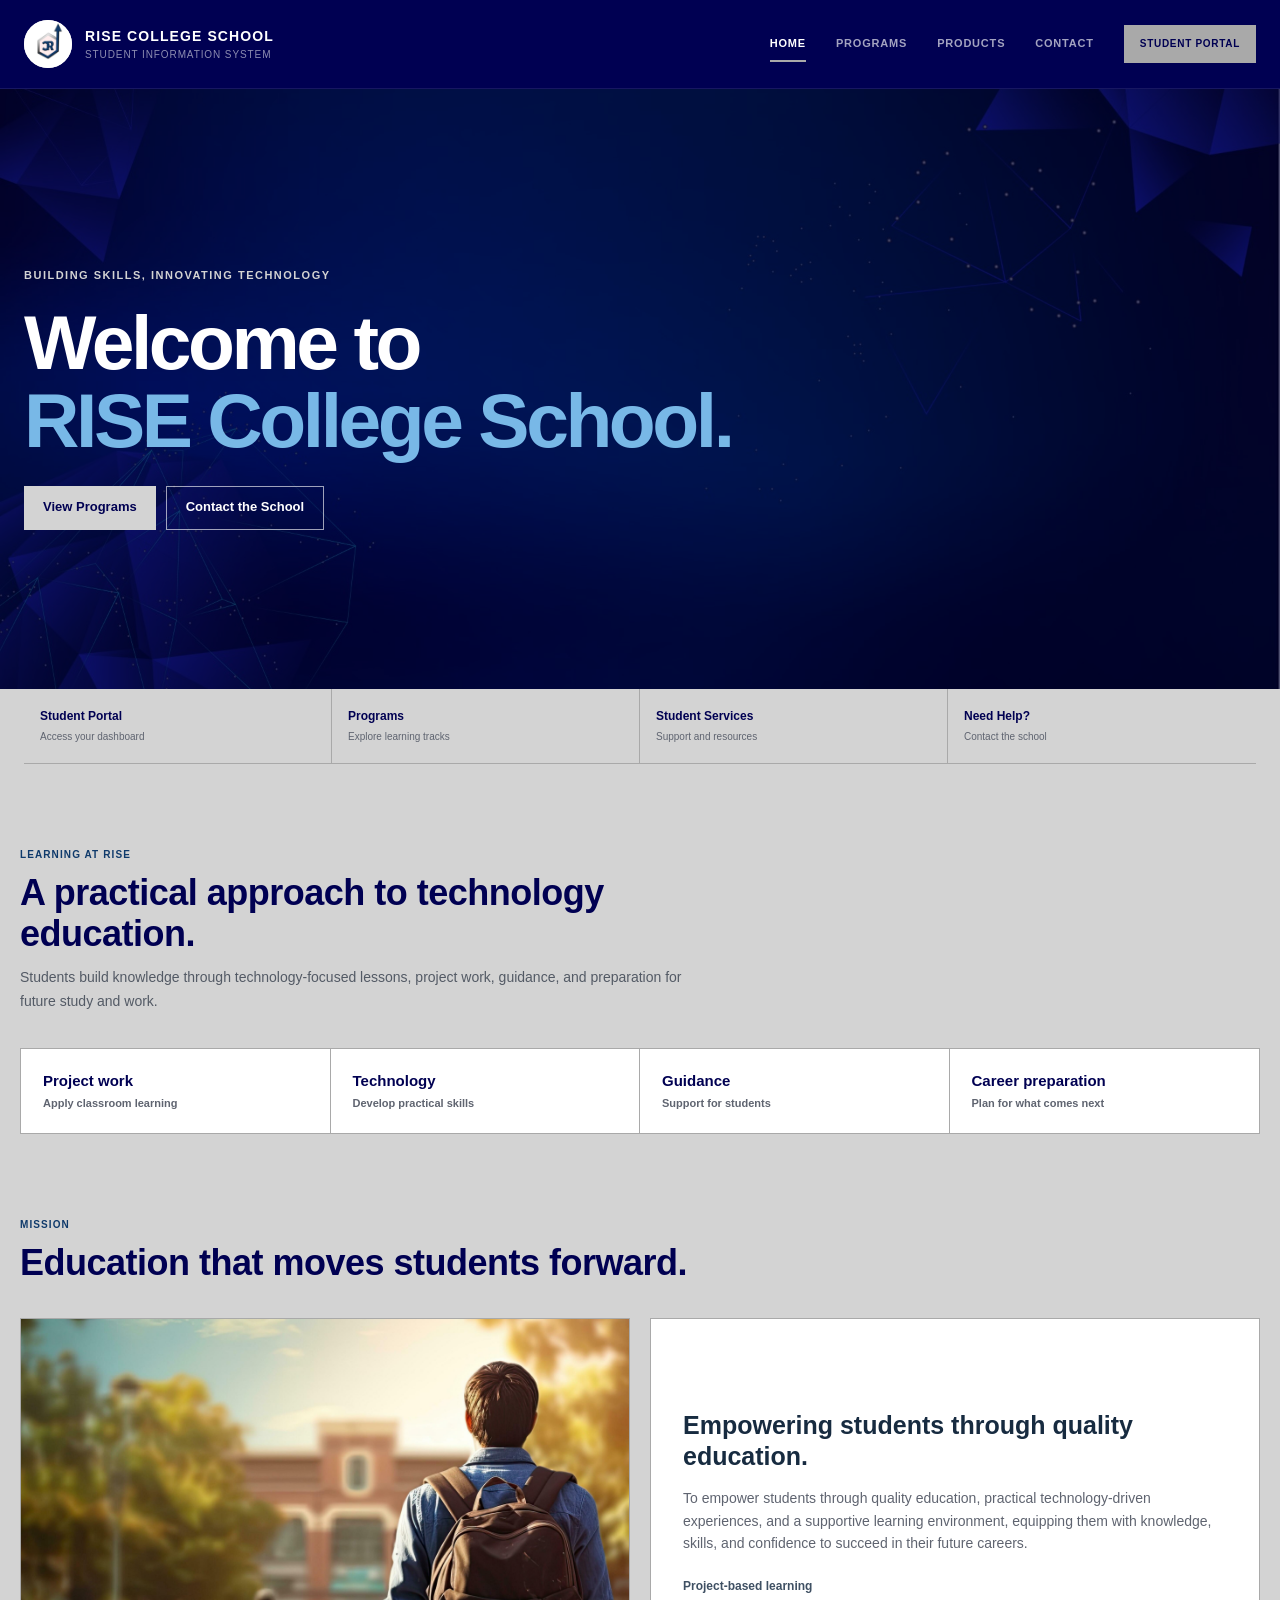
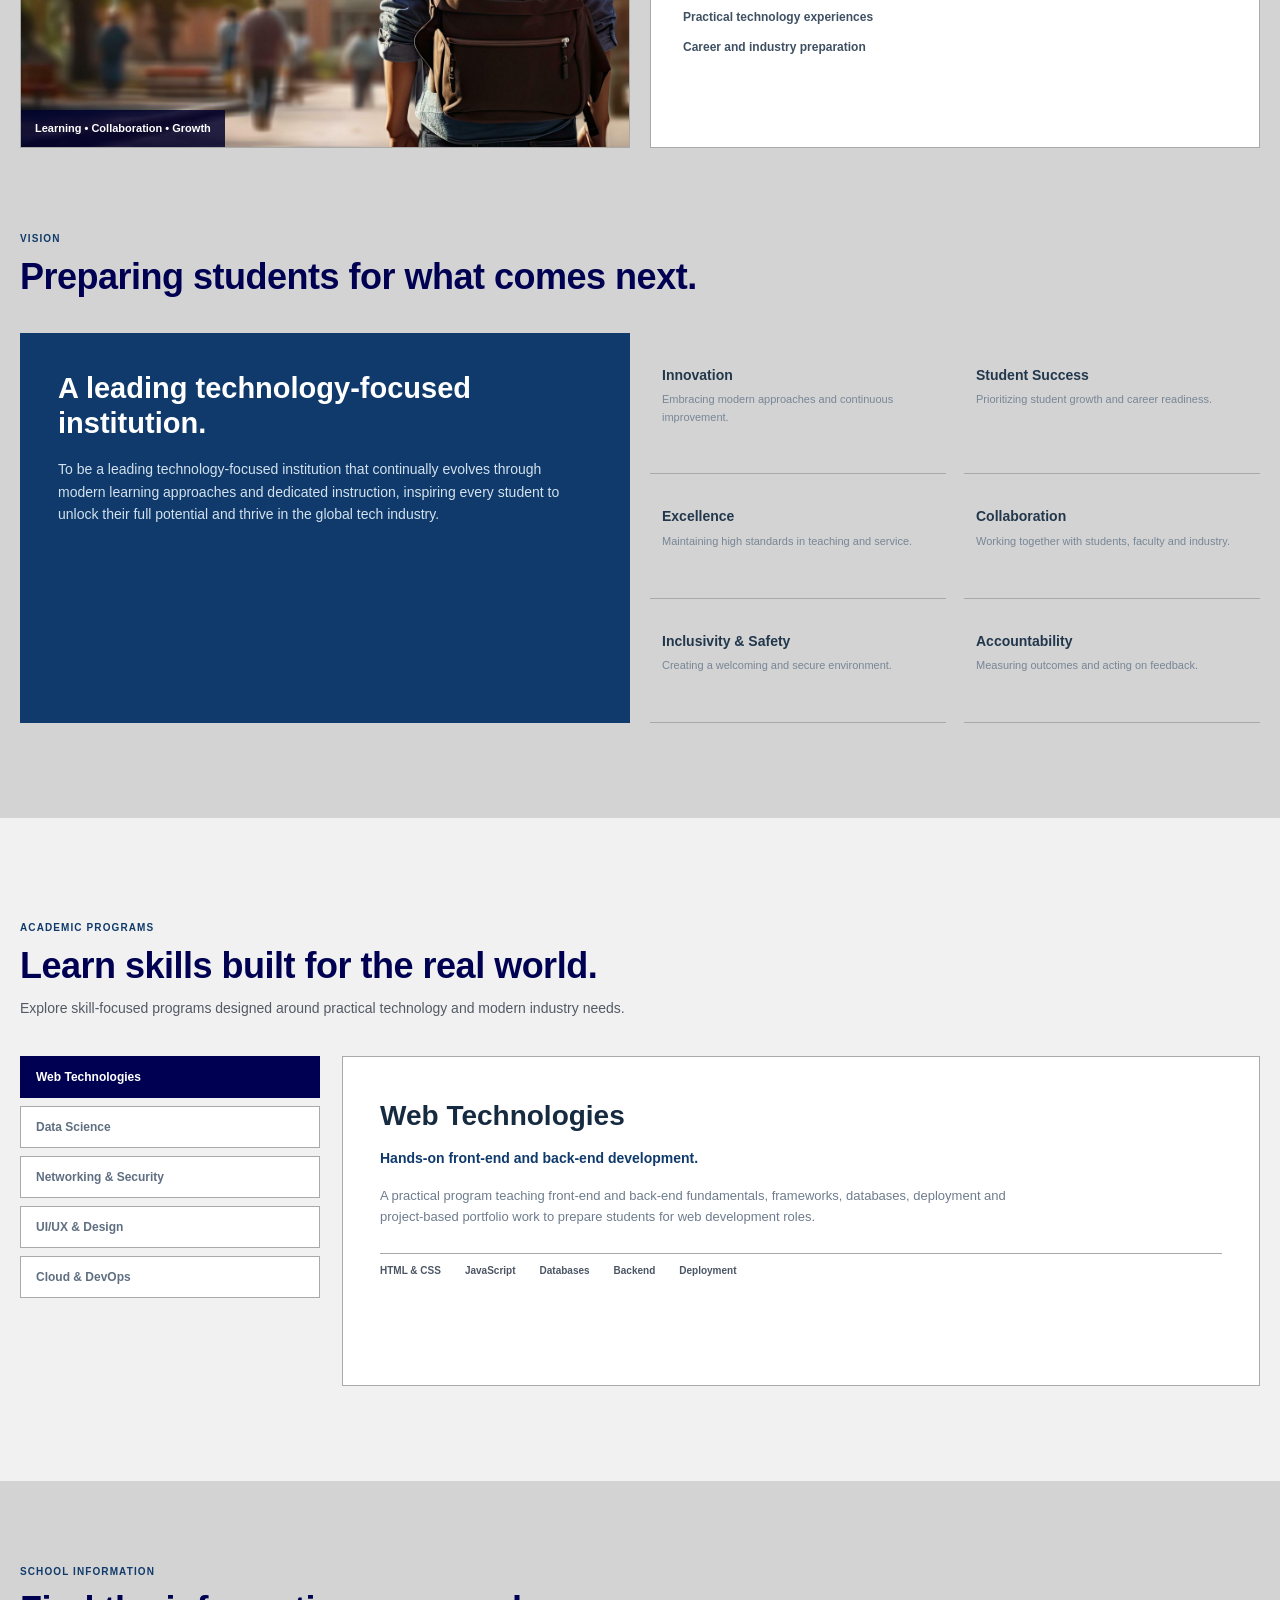
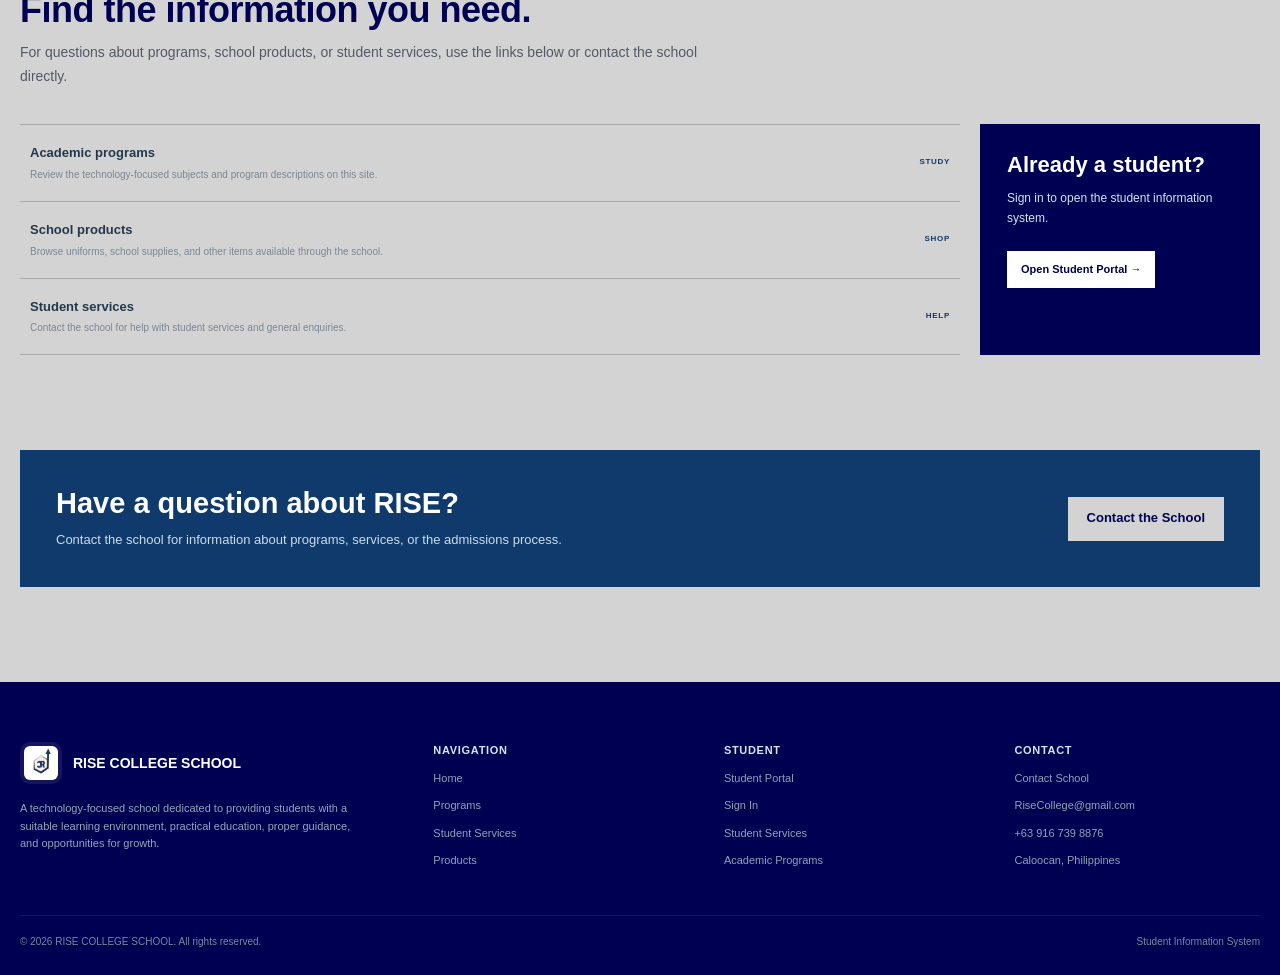
==== commit 61fea962: "Add files via upload" ====
--- a/RISE COLLEGE FINAL/index.html
+++ b/RISE COLLEGE FINAL/index.html
@@ -2387,7 +2387,7 @@
 
             <div class="hero-label">
 
-                TECHNOLOGY PROGRAMS · CALOOCAN
+                BUILDING SKILLS, INNOVATING TECHNOLOGY
 
             </div>
 
@@ -2682,7 +2682,8 @@
                 To empower students through quality education,
                 practical technology-driven experiences, and a
                 supportive learning environment, equipping them
-                with knowledge, skills, and confidence to succeed.
+                with knowledge, skills, and confidence to succeed 
+                in their future careers.
             </p>
 
 
@@ -2711,15 +2712,7 @@
                 </div>
 
 
-                <div class="mission-list-item">
-
-                    <span class="check">
-                        ✓
-                    </span>
-
-                    Student guidance and support
-
-                </div>
+              
 
 
                 <div class="mission-list-item">
